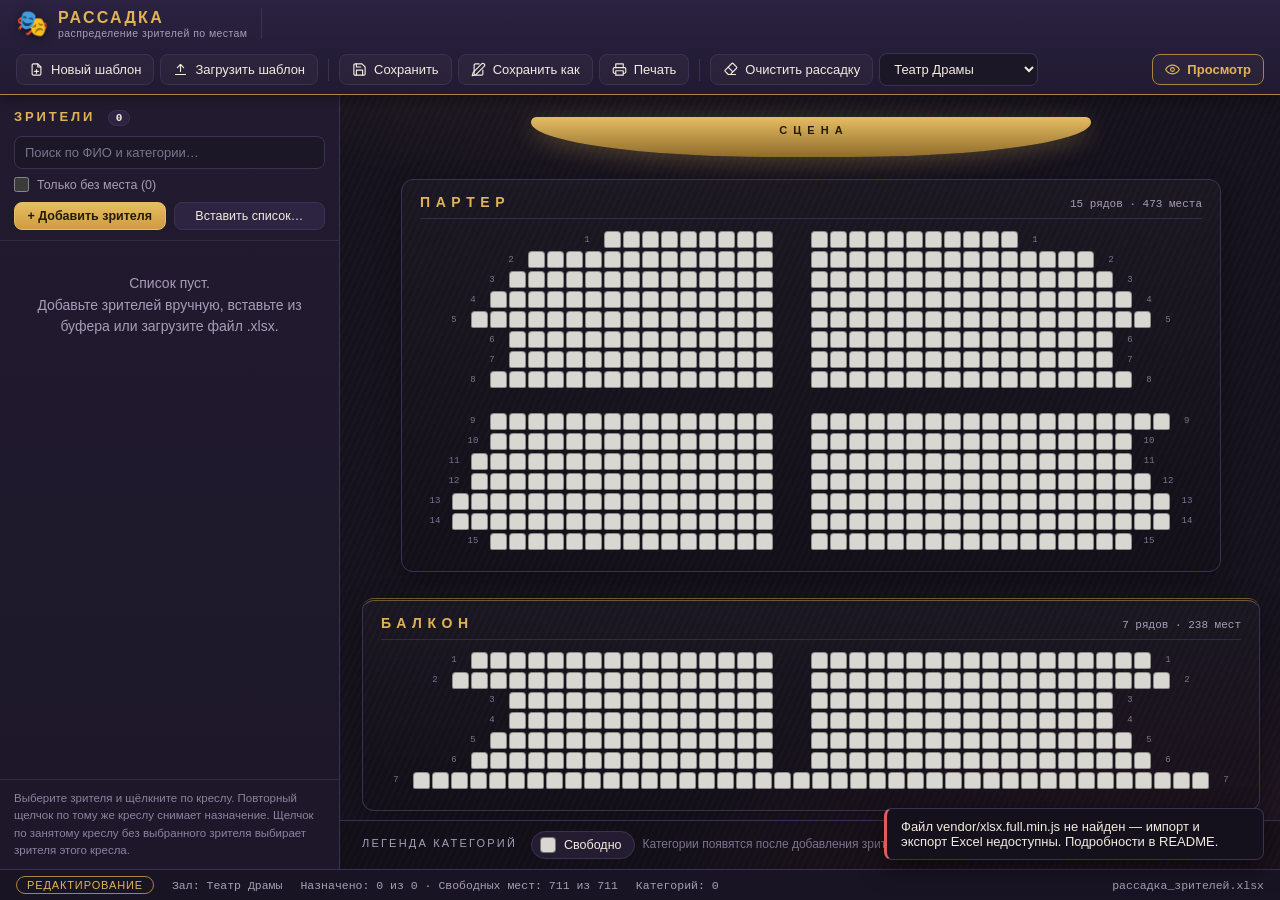
==== index.html @ ec93eae2 "Add files via upload" ====
<!DOCTYPE html>
<html lang="ru">
<head>
<meta charset="utf-8">
<meta name="viewport" content="width=device-width, initial-scale=1">
<meta name="color-scheme" content="dark">
<link rel="icon" href="data:image/svg+xml,<svg xmlns=%22http://www.w3.org/2000/svg%22 viewBox=%220 0 100 100%22><text y=%22.9em%22 font-size=%2290%22>🎭</text></svg>">
<title>Рассадка зрителей</title>
<link rel="stylesheet" href="style.css">
</head>
<body class="mode-edit">

<!-- ================= Сервисное меню ================= -->
<header id="toolbar">
  <div class="brand">
    <span class="brand-mark">🎭</span>
    <div class="brand-text">
      <strong>Рассадка</strong>
      <small>распределение зрителей по местам</small>
    </div>
  </div>

  <nav class="tb-group">
    <button type="button" id="btnNew" class="tb" title="Очистить список зрителей и все назначенные места">
      <svg viewBox="0 0 24 24"><path d="M14 3H7a2 2 0 0 0-2 2v14a2 2 0 0 0 2 2h10a2 2 0 0 0 2-2V8l-5-5z"/><path d="M14 3v5h5"/><path d="M12 12v6M9 15h6"/></svg>
      <span>Новый шаблон</span>
    </button>

    <button type="button" id="btnLoad" class="tb" title="Загрузить список зрителей из файла .xlsx (заменяет текущий список)">
      <svg viewBox="0 0 24 24"><path d="M12 15V4"/><path d="M7 9l5-5 5 5"/><path d="M4 20h16"/></svg>
      <span>Загрузить шаблон</span>
    </button>

    <span class="tb-sep"></span>

    <button type="button" id="btnSave" class="tb" title="Сохранить в открытый файл или скачать .xlsx">
      <svg viewBox="0 0 24 24"><path d="M19 21H5a2 2 0 0 1-2-2V5a2 2 0 0 1 2-2h11l5 5v11a2 2 0 0 1-2 2z"/><path d="M17 21v-8H7v8"/><path d="M7 3v5h7"/></svg>
      <span>Сохранить</span>
    </button>

    <button type="button" id="btnSaveAs" class="tb" title="Сохранить в новый файл .xlsx">
      <svg viewBox="0 0 24 24"><path d="M13 3H7a2 2 0 0 0-2 2v14a2 2 0 0 0 2 2h10a2 2 0 0 0 2-2v-6"/><path d="M17 3a2.8 2.8 0 1 1 4 4L7.5 20.5 2 22l1.5-5.5z"/></svg>
      <span>Сохранить как</span>
    </button>

    <button type="button" id="btnPrint" class="tb" title="Печать плана зала и легенды (A3, альбомная)">
      <svg viewBox="0 0 24 24"><path d="M6 9V3h12v6"/><path d="M6 18H4a2 2 0 0 1-2-2v-5a2 2 0 0 1 2-2h16a2 2 0 0 1 2 2v5a2 2 0 0 1-2 2h-2"/><path d="M6 14h12v7H6z"/></svg>
      <span>Печать</span>
    </button>

    <span class="tb-sep"></span>

    <button type="button" id="btnClearSeats" class="tb" title="Освободить все места, сохранив список зрителей">
      <svg viewBox="0 0 24 24"><path d="M20 20H8.5l-5-5a1.5 1.5 0 0 1 0-2.1L14 2.4a1.5 1.5 0 0 1 2.1 0l5.5 5.5a1.5 1.5 0 0 1 0 2.1L13 18.6"/><path d="M8.5 8.5l7 7"/></svg>
      <span>Очистить рассадку</span>
    </button>

    <select id="hallSelect" class="hall-select" title="Выбор зала"></select>
  </nav>

  <div class="tb-right">
    <button type="button" id="btnMode" class="tb mode-btn" title="Переключить режим">
      <svg class="ic-pen" viewBox="0 0 24 24"><path d="M12 20h9"/><path d="M16.5 3.5a2.1 2.1 0 0 1 3 3L7 19l-4 1 1-4z"/></svg>
      <svg class="ic-eye" viewBox="0 0 24 24"><path d="M1 12s4-7 11-7 11 7 11 7-4 7-11 7S1 12 1 12z"/><circle cx="12" cy="12" r="3"/></svg>
      <span id="modeLabel">Просмотр</span>
    </button>
  </div>
</header>

<!-- ================= Основная область ================= -->
<div id="app">

  <!-- Левая панель: список зрителей (только в режиме редактирования) -->
  <aside id="sidebar">
    <div class="side-head">
      <h2>Зрители <span id="listCount" class="count-badge">0</span></h2>
      <input id="search" type="search" placeholder="Поиск по ФИО и категории…" autocomplete="off">
      <label class="filter-unassigned">
        <input type="checkbox" id="onlyUnassigned">
        <span>Только без места (<span id="unassignedCount">0</span>)</span>
      </label>
      <div class="side-actions">
        <button type="button" id="btnAdd" class="btn primary small">+ Добавить зрителя</button>
        <button type="button" id="btnPaste" class="btn small" title="Вставить несколько зрителей построчно из буфера или текста">Вставить список…</button>
      </div>
    </div>
    <ul id="specList"></ul>
    <div class="side-hint">
      Выберите зрителя и щёлкните по креслу. Повторный щелчок по тому же креслу снимает назначение.
      Щелчок по занятому креслу без выбранного зрителя выбирает зрителя этого кресла.
    </div>
  </aside>

  <!-- Центр: план зала -->
  <main id="planWrap">
    <div id="printHead">
      <strong>План рассадки зрителей</strong>
      <span id="printDate"></span>
    </div>

    <div id="planScroll">
      <div id="plan" style="--seat:18px"></div>
    </div>

    <div id="legend">
      <span class="legend-title">Легенда категорий</span>
      <div id="legendChips"></div>
    </div>
  </main>
</div>

<!-- ================= Статус-бар ================= -->
<footer id="statusbar">
  <span id="stMode" class="st-chip">Редактирование</span>
  <span id="stHall" class="mono"></span>
  <span id="stAssigned" class="mono"></span>
  <span id="stCats" class="mono"></span>
  <span class="st-spacer"></span>
  <span id="stFile" class="mono"></span>
</footer>

<!-- Плавающая подсказка и уведомления -->
<div id="tooltip" role="tooltip"></div>
<div id="toasts" aria-live="polite"></div>

<!-- Скрытый ввод файла -->
<input type="file" id="fileInput" accept=".xlsx,.xls" hidden>

<!-- Библиотека SheetJS (локально) и логика приложения -->
<script src="vendor/xlsx.full.min.js"></script>
<script src="app.js"></script>
</body>
</html>
---- style.css ----
/* ============================================================
   «Рассадка» — оформление
   Тема: театральный зал — глубокие чернильные тона, латунь, бархат
   ============================================================ */

:root {
  --ink: #16121d;
  --ink2: #1c1726;
  --panel: #241d31;
  --panel2: #2c2440;
  --line: #3b3153;
  --line-soft: #322a47;
  --text: #f2ecdf;
  --muted: #a89db8;
  --gold: #e0b356;
  --gold-dim: #a8853d;
  --curtain: #a13a4a;
  --free-seat: #d9d7d2;
  --ok: #63b56f;
  --warn: #e0a63c;
  --err: #e05c5c;
  --mono: "Consolas", "Menlo", "Liberation Mono", "Courier New", monospace;
  --sans: "Segoe UI", "PT Sans", "Helvetica Neue", Arial, sans-serif;
}

* { box-sizing: border-box; }

html, body { height: 100%; }

body {
  margin: 0;
  font-family: var(--sans);
  font-size: 14px;
  color: var(--text);
  background:
    radial-gradient(1100px 480px at 50% -10%, rgba(224, 179, 86, 0.10), transparent 60%),
    radial-gradient(900px 620px at 88% 112%, rgba(161, 58, 74, 0.14), transparent 60%),
    repeating-linear-gradient(115deg, rgba(255, 255, 255, 0.014) 0 2px, transparent 2px 6px),
    var(--ink);
  display: flex;
  flex-direction: column;
  overflow: hidden;
}

button { font-family: inherit; }

:focus-visible {
  outline: 2px solid var(--gold);
  outline-offset: 2px;
}

/* Тонкие полосы прокрутки */
::-webkit-scrollbar { width: 10px; height: 10px; }
::-webkit-scrollbar-track { background: transparent; }
::-webkit-scrollbar-thumb {
  background: #453a60;
  border-radius: 6px;
  border: 2px solid var(--ink2);
}
::-webkit-scrollbar-thumb:hover { background: #57497a; }

/* ============================================================
   Сервисное меню
   ============================================================ */

#toolbar {
  display: flex;
  align-items: center;
  gap: 14px;
  flex-wrap: wrap;
  padding: 8px 16px;
  background: linear-gradient(180deg, #2a2240, #211a31);
  border-bottom: 1px solid var(--gold-dim);
  box-shadow: 0 2px 14px rgba(0, 0, 0, 0.45);
  z-index: 20;
}

.brand {
  display: flex;
  align-items: center;
  gap: 10px;
  padding-right: 14px;
  border-right: 1px solid var(--line);
}

.brand-mark {
  font-size: 26px;
  filter: drop-shadow(0 2px 4px rgba(0, 0, 0, 0.5));
}

.brand-text strong {
  display: block;
  font-size: 16px;
  letter-spacing: 0.14em;
  text-transform: uppercase;
  color: var(--gold);
}

.brand-text small {
  display: block;
  font-size: 10.5px;
  color: var(--muted);
  letter-spacing: 0.04em;
}

.tb-group {
  display: flex;
  align-items: center;
  gap: 6px;
  flex-wrap: wrap;
}

.tb-right { margin-left: auto; }

.tb {
  display: inline-flex;
  align-items: center;
  gap: 7px;
  padding: 7px 12px;
  font-size: 13px;
  color: var(--text);
  background: rgba(255, 255, 255, 0.03);
  border: 1px solid var(--line);
  border-radius: 8px;
  cursor: pointer;
  transition: border-color 0.15s, background 0.15s, transform 0.1s, box-shadow 0.15s;
}

.tb svg {
  width: 15px;
  height: 15px;
  fill: none;
  stroke: currentColor;
  stroke-width: 1.8;
  stroke-linecap: round;
  stroke-linejoin: round;
  flex: none;
}

.tb:hover {
  border-color: var(--gold-dim);
  background: rgba(224, 179, 86, 0.08);
  transform: translateY(-1px);
  box-shadow: 0 3px 10px rgba(0, 0, 0, 0.35);
}

.tb:active { transform: translateY(0); box-shadow: none; }

.tb-sep {
  width: 1px;
  height: 22px;
  background: var(--line);
  margin: 0 4px;
}

.hall-select {
  padding: 7px 10px;
  font-size: 13px;
  color: var(--text);
  background: var(--ink2);
  border: 1px solid var(--line);
  border-radius: 8px;
  cursor: pointer;
  max-width: 240px;
  transition: border-color 0.15s;
}
.hall-select:hover, .hall-select:focus {
  border-color: var(--gold-dim);
  outline: none;
}

/* Кнопка режима: в просмотре — призывная золотая, в редакторе — контурная */
.mode-btn {
  border-color: var(--gold-dim);
  color: var(--gold);
  font-weight: 600;
}
body.mode-view .mode-btn {
  background: linear-gradient(180deg, #e6bd63, #cf9c3f);
  color: #241a08;
  border-color: #e6bd63;
}
body.mode-view .mode-btn:hover { box-shadow: 0 3px 14px rgba(224, 179, 86, 0.35); }
body.mode-view .ic-eye { display: none; }
body.mode-edit .ic-pen { display: none; }

/* ============================================================
   Каркас приложения
   ============================================================ */

#app {
  flex: 1;
  display: flex;
  min-height: 0;
}

/* ============================================================
   Левая панель: список зрителей
   ============================================================ */

#sidebar {
  width: 340px;
  flex: none;
  display: flex;
  flex-direction: column;
  min-height: 0;
  background: linear-gradient(180deg, #221b30, #1d1729);
  border-right: 1px solid var(--line);
}

body.mode-view #sidebar { display: none; }

.side-head {
  padding: 14px 14px 10px;
  border-bottom: 1px solid var(--line-soft);
}

.side-head h2 {
  margin: 0 0 10px;
  font-size: 13px;
  letter-spacing: 0.22em;
  text-transform: uppercase;
  color: var(--gold);
}

.count-badge {
  display: inline-block;
  min-width: 22px;
  padding: 1px 7px;
  margin-left: 6px;
  font-family: var(--mono);
  font-size: 11px;
  letter-spacing: 0;
  text-align: center;
  color: var(--text);
  background: var(--panel2);
  border: 1px solid var(--line);
  border-radius: 20px;
}

#search {
  width: 100%;
  padding: 8px 10px;
  font-size: 13px;
  color: var(--text);
  background: var(--ink2);
  border: 1px solid var(--line);
  border-radius: 8px;
}
#search::placeholder { color: #7d7391; }
#search:focus { border-color: var(--gold-dim); outline: none; }

.filter-unassigned {
  display: flex;
  align-items: center;
  gap: 8px;
  margin-top: 8px;
  font-size: 12.5px;
  color: var(--muted);
  cursor: pointer;
  user-select: none;
}
.filter-unassigned input[type="checkbox"] {
  width: 15px;
  height: 15px;
  margin: 0;
  accent-color: var(--gold);
  cursor: pointer;
}
.filter-unassigned:hover { color: var(--text); }

.side-actions {
  display: flex;
  gap: 8px;
  margin-top: 10px;
}

.btn {
  padding: 8px 14px;
  font-size: 13px;
  color: var(--text);
  background: var(--panel2);
  border: 1px solid var(--line);
  border-radius: 8px;
  cursor: pointer;
  transition: border-color 0.15s, background 0.15s, transform 0.1s;
}
.btn:hover { border-color: var(--gold-dim); transform: translateY(-1px); }
.btn:active { transform: translateY(0); }
.btn.small { padding: 6px 10px; font-size: 12.5px; flex: 1; }
.btn.primary {
  background: linear-gradient(180deg, #e6bd63, #cf9c3f);
  border-color: #e6bd63;
  color: #241a08;
  font-weight: 600;
}
.btn.primary:hover { box-shadow: 0 3px 12px rgba(224, 179, 86, 0.3); }
.btn.danger {
  background: linear-gradient(180deg, #c94f5e, #a13a4a);
  border-color: #c94f5e;
  color: #fff;
  font-weight: 600;
}

#specList {
  flex: 1;
  margin: 0;
  padding: 6px 8px;
  list-style: none;
  overflow-y: auto;
}

.spec {
  display: flex;
  align-items: center;
  gap: 10px;
  padding: 8px 10px;
  margin-bottom: 2px;
  border-left: 3px solid transparent;
  border-radius: 6px;
  cursor: pointer;
  transition: background 0.12s, border-color 0.12s, transform 0.12s;
}
.spec:hover { background: rgba(255, 255, 255, 0.04); transform: translateX(2px); }
.spec.selected {
  background: rgba(224, 179, 86, 0.10);
  border-left-color: var(--gold);
}

.spec .dot {
  width: 12px;
  height: 12px;
  flex: none;
  border-radius: 3px;
  border: 1px solid rgba(0, 0, 0, 0.4);
}

.spec-main {
  flex: 1;
  min-width: 0;
  display: flex;
  flex-direction: column;
}

.spec-name {
  font-size: 13.5px;
  white-space: nowrap;
  overflow: hidden;
  text-overflow: ellipsis;
}

.spec-meta {
  font-family: var(--mono);
  font-size: 11px;
  color: var(--muted);
  white-space: nowrap;
  overflow: hidden;
  text-overflow: ellipsis;
}
.spec-meta em { font-style: normal; color: #7d7391; }

.spec-tools { display: flex; gap: 2px; opacity: 0; transition: opacity 0.12s; }
.spec:hover .spec-tools, .spec.selected .spec-tools { opacity: 1; }

.ibtn {
  display: inline-flex;
  align-items: center;
  justify-content: center;
  width: 24px;
  height: 24px;
  padding: 0;
  color: var(--muted);
  background: transparent;
  border: none;
  border-radius: 6px;
  cursor: pointer;
}
.ibtn svg {
  width: 14px;
  height: 14px;
  fill: none;
  stroke: currentColor;
  stroke-width: 1.8;
  stroke-linecap: round;
  stroke-linejoin: round;
}
.ibtn:hover { background: rgba(255, 255, 255, 0.08); color: var(--text); }
.ibtn.del:hover { color: var(--err); }

#specList .empty {
  padding: 26px 16px;
  text-align: center;
  color: var(--muted);
  line-height: 1.55;
  cursor: default;
}

.side-hint {
  padding: 10px 14px;
  font-size: 11.5px;
  line-height: 1.5;
  color: #8d829f;
  border-top: 1px solid var(--line-soft);
}

/* ============================================================
   План зала
   ============================================================ */

#planWrap {
  flex: 1;
  display: flex;
  flex-direction: column;
  min-width: 0;
  min-height: 0;
}

#printHead { display: none; }

#planScroll {
  flex: 1;
  overflow: auto;
  padding: 20px 22px;
}

#plan {
  width: max-content;
  margin: 0 auto;
  display: flex;
  flex-direction: column;
  user-select: none;
}

/* Сцена */
.stage {
  width: min(560px, 92%);
  height: 40px;
  margin: 2px auto 22px;
  display: flex;
  align-items: flex-start;
  justify-content: center;
  padding-top: 7px;
  background: linear-gradient(180deg, #e6bd63, #8f6c2a);
  border-radius: 6px 6px 50% 50% / 6px 6px 100% 100%;
  box-shadow: 0 6px 22px rgba(224, 179, 86, 0.25);
}
.stage span {
  font-size: 11px;
  font-weight: 700;
  letter-spacing: 0.55em;
  text-indent: 0.55em;
  color: #241a08;
}

/* Зона */
.zone {
  wight: max-content;
  margin: 0 auto 26px;
  padding: 14px 18px 18px;
  background: linear-gradient(180deg, rgba(255, 255, 255, 0.025), rgba(0, 0, 0, 0.14));
  border: 1px solid var(--line);
  border-radius: 12px;
  box-shadow: 0 8px 26px rgba(0, 0, 0, 0.30);
  animation: zone-in 0.35s ease both;
}
@keyframes zone-in {
  from { opacity: 0; transform: translateY(10px); }
  to   { opacity: 1; transform: none; }
}

.zone-i1 { border-top: 3px double rgba(224, 179, 86, 0.45); }

.zone-head {
  display: flex;
  align-items: baseline;
  justify-content: space-between;
  gap: 20px;
  margin-bottom: 12px;
  padding-bottom: 8px;
  border-bottom: 1px solid var(--line-soft);
}
.zone-head h2 {
  margin: 0;
  font-size: 14px;
  font-weight: 700;
  letter-spacing: 0.4em;
  text-transform: uppercase;
  color: var(--gold);
}
.zone-sub {
  font-family: var(--mono);
  font-size: 11px;
  color: var(--muted);
}

.hall-row {
  display: flex;
  align-items: center;
  justify-content: center;
  gap: 2px;
  margin-bottom: 3px;
}
.hall-row.after-aisle { margin-bottom: calc(var(--seat) * 1.1 + 6px); }

.rownum {
  width: 30px;
  flex: none;
  text-align: center;
  font-family: var(--mono);
  font-size: clamp(9px, calc(var(--seat) * 0.5), 13px);
  color: #7d7391;
}

/* Кресло */
.seat {
  width: var(--seat);
  height: var(--seat);
  flex: none;
  padding: 0;
  border: 1px solid rgba(0, 0, 0, 0.35);
  border-radius: 4px 4px 2px 2px;
  background: var(--free-seat);
  cursor: pointer;
  transition: transform 0.12s, box-shadow 0.12s;
}
.seat.free:hover {
  transform: scale(1.28);
  box-shadow: 0 2px 10px rgba(0, 0, 0, 0.5);
  z-index: 3;
  position: relative;
}
.seat.occ { box-shadow: inset 0 -3px rgba(0, 0, 0, 0.22); }
.seat.occ:hover {
  transform: scale(1.22);
  box-shadow: inset 0 -3px rgba(0, 0, 0, 0.22), 0 2px 10px rgba(0, 0, 0, 0.5);
  z-index: 3;
  position: relative;
}

/* Подсветка места выбранного зрителя */
.seat.sel-ring {
  box-shadow: 0 0 0 2px var(--ink), 0 0 0 5px var(--gold);
  transform: scale(1.06);
  z-index: 2;
  position: relative;
}

/* Проход в ряду */
.aisle-gap {
  width: calc(var(--seat) * 2);
  flex: none;
}

/* ============================================================
   Легенда
   ============================================================ */

#legend {
  display: flex;
  align-items: flex-start;
  gap: 14px;
  flex-wrap: wrap;
  padding: 10px 22px;
  border-top: 1px solid var(--line);
  background: rgba(0, 0, 0, 0.18);
}

.legend-title {
  font-size: 11px;
  letter-spacing: 0.2em;
  text-transform: uppercase;
  color: var(--muted);
  padding-top: 6px;
}

#legendChips {
  display: flex;
  flex-wrap: wrap;
  gap: 8px;
  flex: 1;
}

.chip {
  position: relative;
  display: inline-flex;
  align-items: center;
  gap: 8px;
  padding: 5px 12px 5px 8px;
  background: var(--panel);
  border: 1px solid var(--line);
  border-radius: 20px;
  cursor: pointer;
  transition: border-color 0.15s, transform 0.12s, box-shadow 0.15s;
}
.chip:hover { border-color: var(--gold-dim); transform: translateY(-1px); }
.chip.readonly { cursor: default; }
.chip.readonly:hover { border-color: var(--line); transform: none; }
.chip-static { cursor: default; }
.chip-static:hover { border-color: var(--line); transform: none; }

.chip .sw {
  width: 16px;
  height: 16px;
  flex: none;
  border-radius: 4px;
  border: 1px solid rgba(0, 0, 0, 0.45);
}

/* color-input невидим поверх образца цвета */
.chip input[type="color"] {
  position: absolute;
  left: 8px;
  top: 5px;
  width: 16px;
  height: 16px;
  padding: 0;
  border: none;
  opacity: 0;
  cursor: pointer;
}
.chip input[type="color"]:disabled { cursor: default; }
.chip input[type="color"]:focus-visible + .chip-name { outline: 2px solid var(--gold); }

.chip-name { font-size: 12.5px; }

.chip-count {
  font-family: var(--mono);
  font-size: 10.5px;
  color: var(--muted);
  background: rgba(255, 255, 255, 0.06);
  padding: 1px 7px;
  border-radius: 10px;
}

.legend-empty {
  font-size: 12px;
  color: #7d7391;
  padding-top: 6px;
}

/* ============================================================
   Статус-бар
   ============================================================ */

#statusbar {
  display: flex;
  align-items: center;
  gap: 18px;
  padding: 6px 16px;
  font-size: 12px;
  color: var(--muted);
  background: #191423;
  border-top: 1px solid var(--line);
}

.st-chip {
  padding: 2px 10px;
  font-size: 11px;
  letter-spacing: 0.08em;
  text-transform: uppercase;
  color: var(--gold);
  border: 1px solid var(--gold-dim);
  border-radius: 12px;
}
body.mode-view .st-chip { color: var(--muted); border-color: var(--line); }

.mono { font-family: var(--mono); font-size: 11.5px; }
.st-spacer { flex: 1; }
#stFile.unsaved { color: var(--warn); }

/* ============================================================
   Подсказка
   ============================================================ */

#tooltip {
  position: fixed;
  left: -9999px;
  top: -9999px;
  max-width: 280px;
  padding: 8px 12px;
  background: #14101c;
  border: 1px solid var(--line);
  border-left: 3px solid var(--gold);
  border-radius: 8px;
  box-shadow: 0 8px 24px rgba(0, 0, 0, 0.55);
  pointer-events: none;
  opacity: 0;
  transition: opacity 0.1s;
  z-index: 90;
}
#tooltip.show { opacity: 1; }

.tt-name { font-weight: 700; font-size: 13px; }
.tt-cat {
  display: flex;
  align-items: center;
  gap: 6px;
  font-size: 12px;
  color: var(--muted);
  margin-top: 3px;
}
.tt-cat i {
  width: 10px;
  height: 10px;
  border-radius: 3px;
  border: 1px solid rgba(0, 0, 0, 0.4);
}
.tt-place {
  font-family: var(--mono);
  font-size: 11px;
  color: var(--gold);
  margin-top: 5px;
}
.tt-free { font-size: 12.5px; color: var(--muted); font-style: italic; }

/* ============================================================
   Модальные окна
   ============================================================ */

.modal-backdrop {
  position: fixed;
  inset: 0;
  background: rgba(10, 8, 15, 0.66);
  display: flex;
  align-items: center;
  justify-content: center;
  padding: 20px;
  z-index: 100;
  opacity: 0;
  transition: opacity 0.15s;
}
.modal-backdrop.in { opacity: 1; }

.modal {
  width: 100%;
  background: linear-gradient(180deg, var(--panel2), var(--panel));
  border: 1px solid var(--line);
  border-radius: 12px;
  box-shadow: 0 20px 60px rgba(0, 0, 0, 0.6);
  transform: translateY(8px) scale(0.98);
  transition: transform 0.15s;
}
.modal-backdrop.in .modal { transform: none; }

.modal-head {
  display: flex;
  align-items: center;
  justify-content: space-between;
  padding: 14px 18px;
  border-bottom: 1px solid var(--line-soft);
}
.modal-head h3 {
  margin: 0;
  font-size: 14px;
  letter-spacing: 0.12em;
  text-transform: uppercase;
  color: var(--gold);
}
.modal-x { font-size: 13px; width: 26px; height: 26px; }

.modal-body { padding: 16px 18px; }
.modal-foot {
  display: flex;
  justify-content: flex-end;
  gap: 10px;
  padding: 12px 18px 16px;
}
.modal-foot .btn:first-child:not(:last-child) { margin-right: auto; }

.confirm-text { margin: 0; line-height: 1.55; }

.hint {
  margin: 0 0 12px;
  font-size: 12.5px;
  line-height: 1.55;
  color: var(--muted);
}
.hint b { color: var(--text); }

.fld {
  display: block;
  margin-bottom: 12px;
}
.fld span {
  display: block;
  margin-bottom: 5px;
  font-size: 12px;
  letter-spacing: 0.06em;
  text-transform: uppercase;
  color: var(--muted);
}
.fld input[type="text"] {
  width: 100%;
  padding: 9px 11px;
  font-size: 13.5px;
  color: var(--text);
  background: var(--ink2);
  border: 1px solid var(--line);
  border-radius: 8px;
}
.fld input[type="text"]:focus { border-color: var(--gold-dim); outline: none; }
.fld small {
  display: block;
  margin-top: 4px;
  font-size: 11px;
  color: #7d7391;
}

textarea {
  width: 100%;
  padding: 10px 12px;
  font-family: var(--mono);
  font-size: 12.5px;
  line-height: 1.5;
  color: var(--text);
  background: var(--ink2);
  border: 1px solid var(--line);
  border-radius: 8px;
  resize: vertical;
}
textarea:focus { border-color: var(--gold-dim); outline: none; }

.form-err {
  margin-top: 10px;
  padding: 8px 12px;
  font-size: 12.5px;
  color: #ffb4b4;
  background: rgba(224, 92, 92, 0.12);
  border: 1px solid rgba(224, 92, 92, 0.4);
  border-radius: 8px;
}

.hallset {
  margin: 0 0 14px;
  padding: 12px 14px;
  border: 1px solid var(--line);
  border-radius: 10px;
}
.hallset legend {
  padding: 0 8px;
  font-size: 12px;
  letter-spacing: 0.18em;
  text-transform: uppercase;
  color: var(--gold);
}
.hallset label {
  display: grid;
  grid-template-columns: 1fr 90px;
  align-items: center;
  gap: 10px;
  margin: 8px 0;
  font-size: 13px;
}
.hallset input[type="number"] {
  padding: 7px 9px;
  font-family: var(--mono);
  font-size: 13px;
  color: var(--text);
  background: var(--ink2);
  border: 1px solid var(--line);
  border-radius: 8px;
}
.hallset input[type="number"]:focus { border-color: var(--gold-dim); outline: none; }

/* ============================================================
   Уведомления (тосты)
   ============================================================ */

#toasts {
  position: fixed;
  right: 16px;
  bottom: 40px;
  display: flex;
  flex-direction: column;
  gap: 8px;
  z-index: 120;
}

.toast {
  max-width: 380px;
  padding: 10px 14px;
  font-size: 13px;
  background: #14101c;
  border: 1px solid var(--line);
  border-left: 3px solid var(--muted);
  border-radius: 8px;
  box-shadow: 0 8px 24px rgba(0, 0, 0, 0.5);
  opacity: 0;
  transform: translateX(20px);
  transition: opacity 0.2s, transform 0.2s;
}
.toast.in { opacity: 1; transform: none; }
.toast.ok   { border-left-color: var(--ok); }
.toast.warn { border-left-color: var(--warn); }
.toast.err  { border-left-color: var(--err); }

/* ============================================================
   Адаптивность
   ============================================================ */

@media (max-width: 900px) {
  #toolbar { gap: 8px; }
  .tb span { display: none; }        /* только иконки */
  .tb { padding: 8px 10px; }
  .mode-btn span { display: inline; }
  .brand-text small { display: none; }
}

@media (max-width: 760px) {
  #app { flex-direction: column; }
  #sidebar {
    width: auto;
    max-height: 42vh;
    border-right: none;
    border-bottom: 1px solid var(--line);
  }
}

/* ============================================================
   Печать: только план зала и легенда. А3, альбомная.
   ============================================================ */

@media print {
  @page { size: A4 portrait; margin: 10mm; }

  * {
    -webkit-print-color-adjust: exact;
    print-color-adjust: exact;
  }

  html, body {
    height: auto;
    overflow: visible;
    background: #fff !important;
    color: #111;
  }

  #toolbar, #sidebar, #statusbar, #tooltip, #toasts,
  .modal-backdrop, .side-hint { display: none !important; }

  #app { display: block; }

  #printHead {
    display: flex;
    align-items: baseline;
    justify-content: space-between;
    margin: 0 0 6mm;
    padding-bottom: 3mm;
    border-bottom: 0.6mm solid #333;
  }
  #printHead strong {
    font-size: 16pt;
    letter-spacing: 0.1em;
    text-transform: uppercase;
  }
  #printHead span {
    font-family: var(--mono);
    font-size: 10pt;
    color: #444;
  }

  #planWrap { display: block; }
  #planScroll { overflow: visible; padding: 0; }

  /* фиксированный размер кресла для печати (важнее встроенного) */
  #plan { --seat: 11px !important; width: auto; margin: 0; }

  .stage {
    background: #fff !important;
    border: 0.5mm solid #555;
    box-shadow: none;
    margin-bottom: 6mm;
  }
  .stage span { color: #333; }

  .zone {
    background: none !important;
    border: 0.4mm solid #666;
    box-shadow: none;
    animation: none;
    margin-bottom: 7mm;
    /* зону не разрывать между страницами */
    break-inside: avoid;
    page-break-inside: avoid;
  }
  .zone-i1 { border-top: 1.1mm double #8a6d2f; }

  .zone-head { border-bottom-color: #bbb; }
  .zone-head h2 { color: #111; }
  .zone-sub, .rownum { color: #555; }

  .seat {
    background: var(--free-seat);
    border-color: #888;
    transition: none;
  }
  .seat:hover { transform: none; box-shadow: none; }
  .seat.sel-ring {
    box-shadow: 0 0 0 1px #fff, 0 0 0 3px #111;
    transform: none;
  }

  #legend {
    background: none;
    border-top: 0.4mm solid #999;
    padding: 4mm 0 0;
    break-inside: avoid;
    page-break-inside: avoid;
  }
  .legend-title { color: #333; }
  .chip {
    background: none;
    border-color: #999;
  }
  .chip:hover { transform: none; }
  .chip input[type="color"] { display: none; }
  .chip .sw { border-color: #666; }
  .chip-name { color: #111; }
  .chip-count { color: #444; background: none; border: 0.3mm solid #aaa; }
}

/* ===== План с боковыми зонами ===== */
.plan-grid {
  display: flex;
  align-items: flex-start;
  justify-content: center;
  gap: calc(var(--seat) * 2.5);
}
.main-col {
  display: flex;
  flex-direction: column;
}
.side-col {
  display: flex;
  flex-direction: row;
  align-items: flex-start;
  gap: calc(var(--seat) * 2);
  padding-top: var(--side-top, calc(var(--seat) * 4 + 50px));
}
.side-lane {
  display: flex;
  flex-direction: column;
  gap: calc(var(--seat) * 1.5);
}
.vzone {
  display: flex;
  flex-direction: column;
  align-items: center;
}
.vzone-head {
  font-size: 10px;
  letter-spacing: 0.05em;
  text-transform: uppercase;
  color: var(--gold);
  opacity: 0.85;
  white-space: nowrap;
  margin-bottom: 5px;
}
.vzone-seats {
  display: flex;
  flex-direction: column;
  gap: 2px;
}
/* Вертикальный зазор между креслами в ложе/балконе */
.vseat-gap {
  display: block;
  flex: none;
}

/* Подпись сбоку от столбца кресел */
.vzone.vzone-labelside {
  flex-direction: row;
  align-items: flex-start;
  gap: 4px;
}
.vzone.vzone-labelside .vzone-head {
  writing-mode: vertical-rl;
  text-orientation: upright;
  margin-bottom: 0;
  flex: none;
}
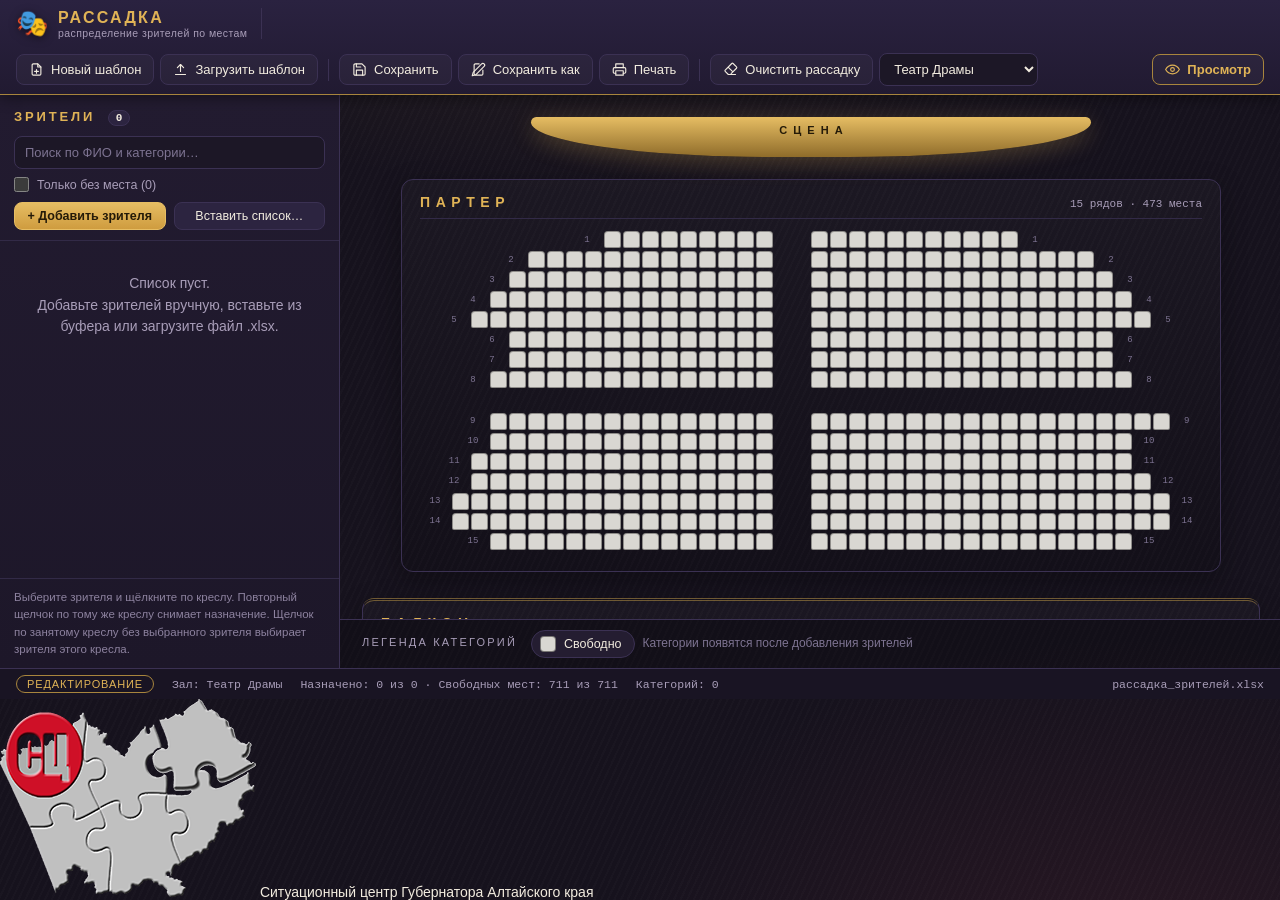
==== commit ca254427: "Update index.html" ====
--- a/index.html
+++ b/index.html
@@ -118,7 +118,10 @@
   <span class="st-spacer"></span>
   <span id="stFile" class="mono"></span>
 </footer>
-
+<footer id="creditFooter">
+  <img src="logo.png" alt="Логотип Ситуационного центра" class="credit-logo">
+  <span class="credit-text">Ситуационный центр Губернатора Алтайского края</span>
+</footer>
 <!-- Плавающая подсказка и уведомления -->
 <div id="tooltip" role="tooltip"></div>
 <div id="toasts" aria-live="polite"></div>
@@ -130,4 +133,4 @@
 <script src="vendor/xlsx.full.min.js"></script>
 <script src="app.js"></script>
 </body>
-</html>+</html>
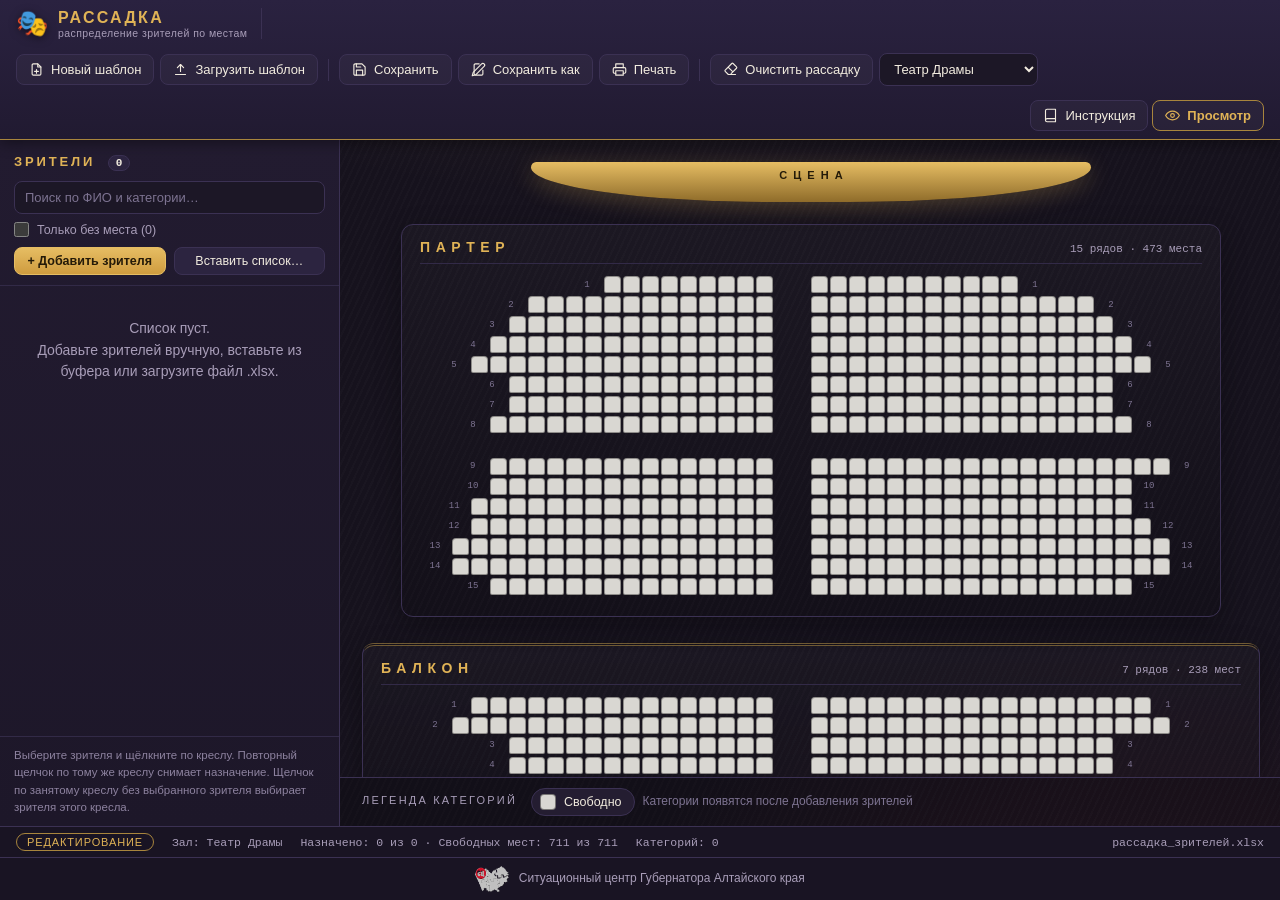
==== commit e28be6bf: "Update index.html" ====
--- a/index.html
+++ b/index.html
@@ -59,6 +59,10 @@
   </nav>
 
   <div class="tb-right">
+    <button type="button" id="btnHelp" class="tb" title="Открыть инструкцию">
+      <svg viewBox="0 0 24 24"><path d="M4 19.5A2.5 2.5 0 0 1 6.5 17H20"/><path d="M6.5 2H20v20H6.5A2.5 2.5 0 0 1 4 19.5v-15A2.5 2.5 0 0 1 6.5 2z"/></svg>
+      <span>Инструкция</span>
+    </button>
     <button type="button" id="btnMode" class="tb mode-btn" title="Переключить режим">
       <svg class="ic-pen" viewBox="0 0 24 24"><path d="M12 20h9"/><path d="M16.5 3.5a2.1 2.1 0 0 1 3 3L7 19l-4 1 1-4z"/></svg>
       <svg class="ic-eye" viewBox="0 0 24 24"><path d="M1 12s4-7 11-7 11 7 11 7-4 7-11 7S1 12 1 12z"/><circle cx="12" cy="12" r="3"/></svg>
--- a/style.css
+++ b/style.css
@@ -921,7 +921,7 @@
    ============================================================ */
 
 @media print {
-  @page { size: A4 portrait; margin: 10mm; }
+  @page { size: A4 portrait; margin: 16mm; }
 
   * {
     -webkit-print-color-adjust: exact;
@@ -934,7 +934,8 @@
     background: #fff !important;
     color: #111;
   }
-
+  body { padding-bottom: 16mm; }
+   
   #toolbar, #sidebar, #statusbar, #tooltip, #toasts,
   .modal-backdrop, .side-hint { display: none !important; }
 
@@ -1017,6 +1018,22 @@
   .chip .sw { border-color: #666; }
   .chip-name { color: #111; }
   .chip-count { color: #444; background: none; border: 0.3mm solid #aaa; }
+  
+  /* Футер с логотипом — фиксированно в самом низу страницы */
+  #creditFooter {
+    position: fixed;
+    bottom: 0;
+    left: 0;
+    right: 0;
+    background: none !important;
+    background-color: transparent !important;
+    border-top: 0.4mm solid #999;
+    margin: 0;
+    padding: 2mm 0 0;
+    justify-content: center;
+  }
+  #creditFooter .credit-logo { height: 6mm; }
+  #creditFooter .credit-text { color: #222 !important; font-size: 9pt; }
 }
 
 /* ===== План с боковыми зонами ===== */
@@ -1078,4 +1095,26 @@
   text-orientation: upright;
   margin-bottom: 0;
   flex: none;
-}+}
+/* ===== Подвал с логотипом ===== */
+#creditFooter {
+  display: flex;
+  align-items: center;
+  justify-content: center;
+  gap: 10px;
+  padding: 8px 16px;
+  background: #191423;
+  border-top: 1px solid var(--line);
+}
+.credit-logo {
+  height: 26px;
+  width: auto;
+  display: block;
+  flex: none;
+}
+.credit-text {
+  font-size: 12px;
+  color: var(--muted);
+  line-height: 1.3;
+  text-align: center;
+}
